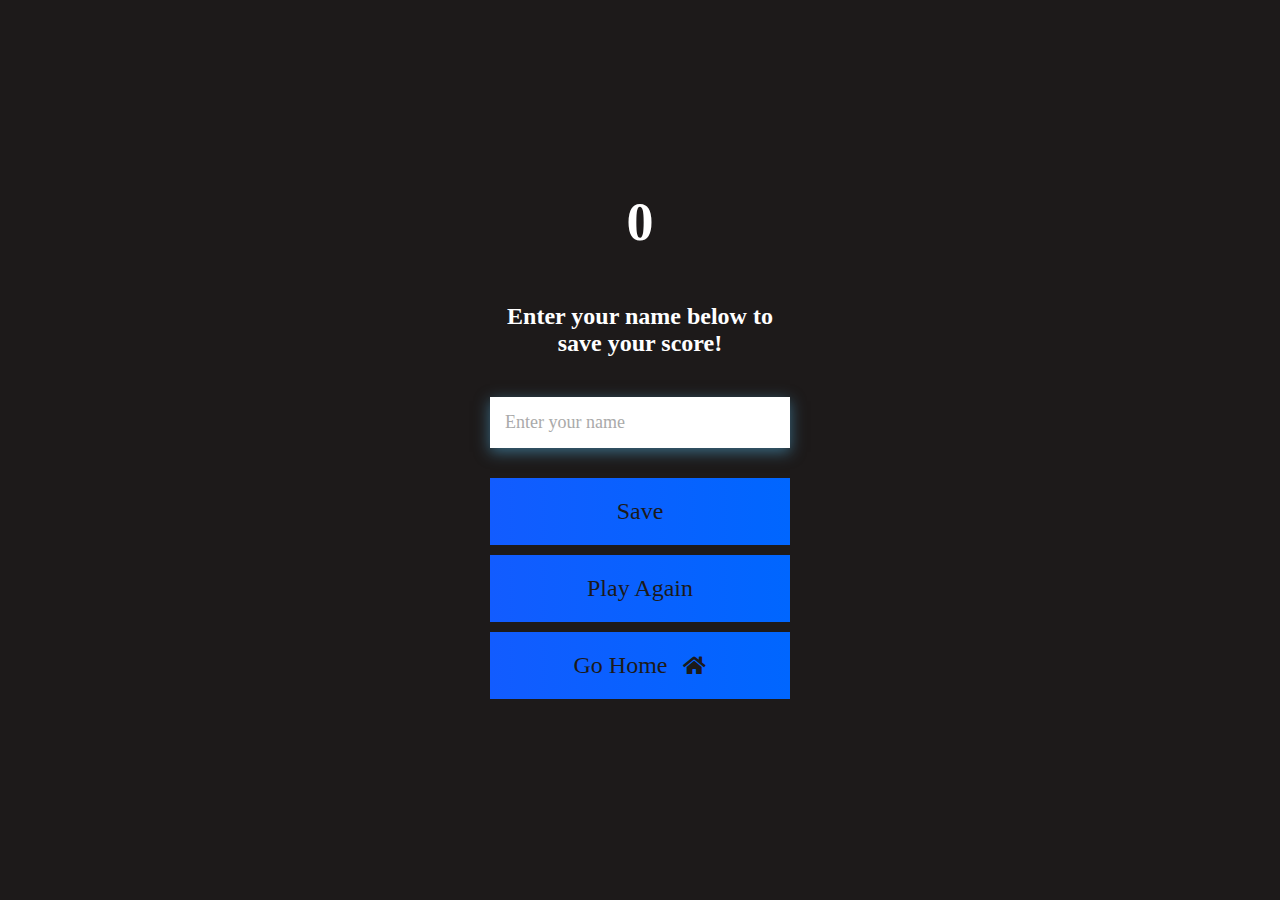
==== end.html @ b4fff685 "base code" ====
<!DOCTYPE html>
<html lang="en">
  <head>
    <meta charset="UTF-8" />
    <meta name="viewport" content="width=device-width, initial-scale=1.0" />
    <title>Thanks</title>
    <link
      href="https://cdnjs.cloudflare.com/ajax/libs/font-awesome/5.13.0/css/all.min.css"
      rel="stylesheet"
    />
    <link rel="stylesheet" href="style.css" />
  </head>
  <body>
    <div class="container">
      <div id="end" class="flex-center flex-column">
        <h1 id="finalScore">0</h1>
        <form class="end-form-container">
          <h2 id="end-text">Enter your name below to save your score!</h2>
          <input
            type="text"
            name="name"
            id="username"
            placeholder="Enter your name"
          />
          <button
            class="btn"
            id="saveScoreBtn"
            type="submit"
            onclick="saveHighScore(event)"
            disabled
          >
            Save
          </button>
        </form>
        <a href="/game.html" class="btn">Play Again</a>
        <a href="/" class="btn">Go Home <i class="fas fa-home"></i></a>
      </div>
    </div>

    <script src="/end.js"></script>
  </body>
</html>
---- style.css ----
:root {
  background-color: rgb(29, 26, 26);
}
* {
  box-sizing: border-box;
  margin: 0;
  padding: 0;
  font-size: 62.5%;
  font-family: "Times New Roman", Times, serif;
}

h1 {
  font-size: 5.4rem;
  color: #fff;
  margin-bottom: 5rem;
}
h2 {
  font-size: 4.2rem;
  margin-bottom: 4rem;
}
.container {
  width: 100vw;
  height: 100vh;
  display: flex;
  justify-content: center;
  align-items: center;
  max-width: 80rem;
  margin: 0 auto;
  padding: 2rem;
}
.flex-column {
  display: flex;
  flex-direction: column;
}
.flex-center {
  justify-content: center;
  align-items: center;
}
.justify-center {
  justify-content: center;
}
.text-center {
  text-align: center;
}
.hidden {
  display: none;
}

.btn {
  font-size: 2.4rem;
  padding: 2rem 0;
  width: 30rem;
  text-align: center;
  margin-bottom: 1rem;
  text-decoration: none;
  color: rgb(28, 26, 26);
  background: linear-gradient(
    90deg,
    rgb(18, 92, 255) 0%,
    rgb(0, 102, 255) 100%
  );
}

.btn:hover {
  cursor: pointer;
  box-shadow: 0 0.4rem 1.4rem 0 rgb(8, 114, 244, 0.6);
  transition: transform 150ms;
  transform: scale(1.03);
}
.btn[disabled]:hover {
  cursor: not-allowed;
  box-shadow: none;
  transform: none;
}
#highscore-btn {
  background: linear-gradient(
    90deg,
    rgb(255, 247, 9) 0%,
    rgb(240, 221, 6) 100%
  );
}

#highscore-btn:hover {
  box-shadow: 0 0.4rem 1.4rem 0 rgb(255, 255, 0, 0.5);
}
.fa-crown {
  font-size: 2.5rem;
  margin-left: 1rem;
}

/* end page css */

.end-form-container {
  width: 100%;
  display: flex;
  flex-direction: column;
  align-items: center;
  max-width: 30rem;
}

input {
  margin-bottom: 1rem;
  width: 20rem;
  padding: 1.5rem;
  font-size: 1.8rem;
  border: none;
  box-shadow: 0 0.4rem 1.4rem 0 rgb(86, 185, 235, 0.5);
}
input::placeholder {
  color: #aaa;
}

#username {
  width: 100%;
  margin-bottom: 3rem;
  outline: none;
}

#end-text {
  font-size: 2.4rem;
  color: #fff;
  text-align: center;
}
#saveScoreBtn {
  border: none;
}

.fa-home {
  margin-left: 1rem;
  font-size: 2rem;
  color: rgb(28, 26, 26);
}
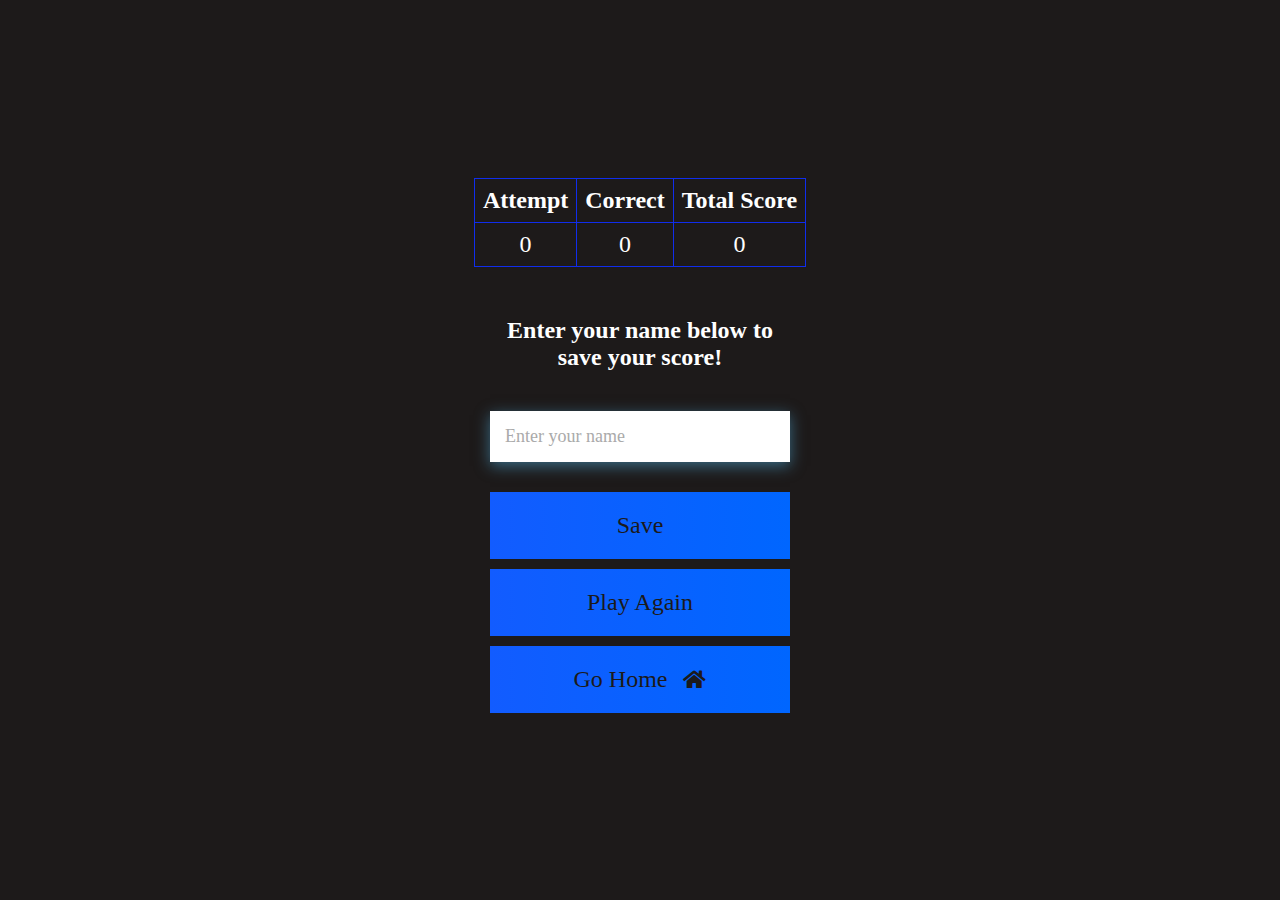
==== commit 03e311ce: "skip button added" ====
--- a/end.html
+++ b/end.html
@@ -8,12 +8,25 @@
       href="https://cdnjs.cloudflare.com/ajax/libs/font-awesome/5.13.0/css/all.min.css"
       rel="stylesheet"
     />
-    <link rel="stylesheet" href="style.css" />
+    <link rel="stylesheet" href="./style.css" />
   </head>
   <body>
     <div class="container">
       <div id="end" class="flex-center flex-column">
-        <h1 id="finalScore">0</h1>
+        <table>
+          <thead>
+            <th>Attempt</th>
+            <th>Correct</th>
+            <th>Total Score</th>
+          </thead>
+          <tbody>
+            <tr>
+              <td id="attempt">0</td>
+              <td id="correct">0</td>
+              <td id="totalScore">0</td>
+            </tr>
+          </tbody>
+        </table>
         <form class="end-form-container">
           <h2 id="end-text">Enter your name below to save your score!</h2>
           <input
@@ -32,11 +45,11 @@
             Save
           </button>
         </form>
-        <a href="/game.html" class="btn">Play Again</a>
-        <a href="/" class="btn">Go Home <i class="fas fa-home"></i></a>
+        <a href="./game.html" class="btn">Play Again</a>
+        <a href="./" class="btn">Go Home <i class="fas fa-home"></i></a>
       </div>
     </div>
 
-    <script src="/end.js"></script>
+    <script src="./end.js"></script>
   </body>
 </html>
--- a/style.css
+++ b/style.css
@@ -9,8 +9,11 @@
   font-family: "Times New Roman", Times, serif;
 }
 
-h1 {
-  font-size: 5.4rem;
+h1,
+table,
+th,
+td {
+  font-size: 2.4rem;
   color: #fff;
   margin-bottom: 5rem;
 }
@@ -130,3 +133,60 @@
   font-size: 2rem;
   color: rgb(28, 26, 26);
 }
+
+table {
+  width: 100%;
+  border-collapse: collapse;
+  border-spacing: 0;
+}
+
+thead th {
+  border: 1px solid #102dec;
+  padding: 8px;
+  text-align: left;
+}
+
+tbody td {
+  border: 1px solid #102dec;
+  padding: 8px;
+}
+
+tbody tr:nth-child(even) {
+  background-color: #f2f2f2;
+}
+
+td {
+  text-align: center;
+}
+
+td.total-score {
+  font-weight: bold;
+}
+
+.skip-btn {
+  width: 200px;
+  background-color: #45a148;
+  border: none;
+  color: white;
+  padding: 10px 20px;
+  text-align: center;
+  text-decoration: none;
+  display: inline-block;
+  font-size: 16px;
+  margin: 4px 2px;
+  transition-duration: 0.4s;
+  cursor: pointer;
+  border-radius: 4px;
+}
+
+.skip-btn:hover {
+  background-color: #3b8f3f;
+}
+
+.skip-btn:active {
+  background-color: #337135;
+}
+
+.title {
+  font-size: 5.4rem;
+}
